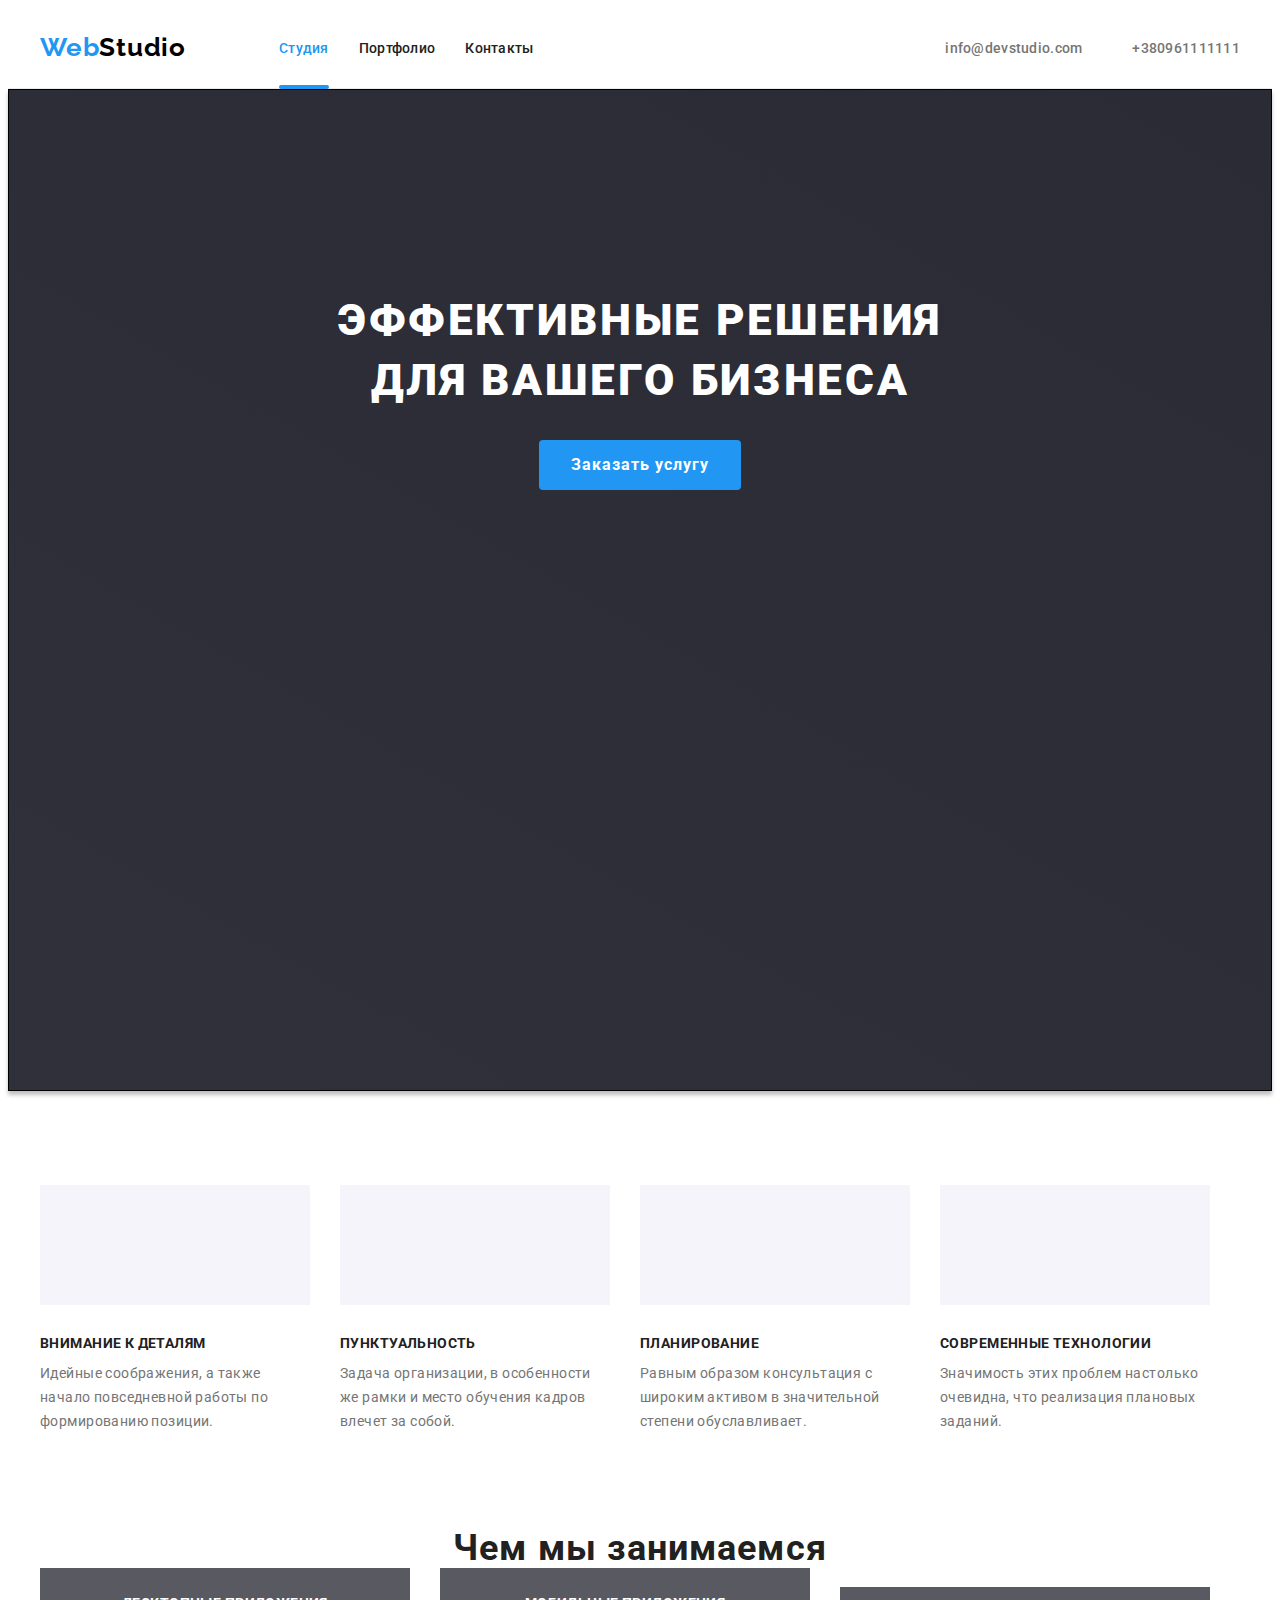
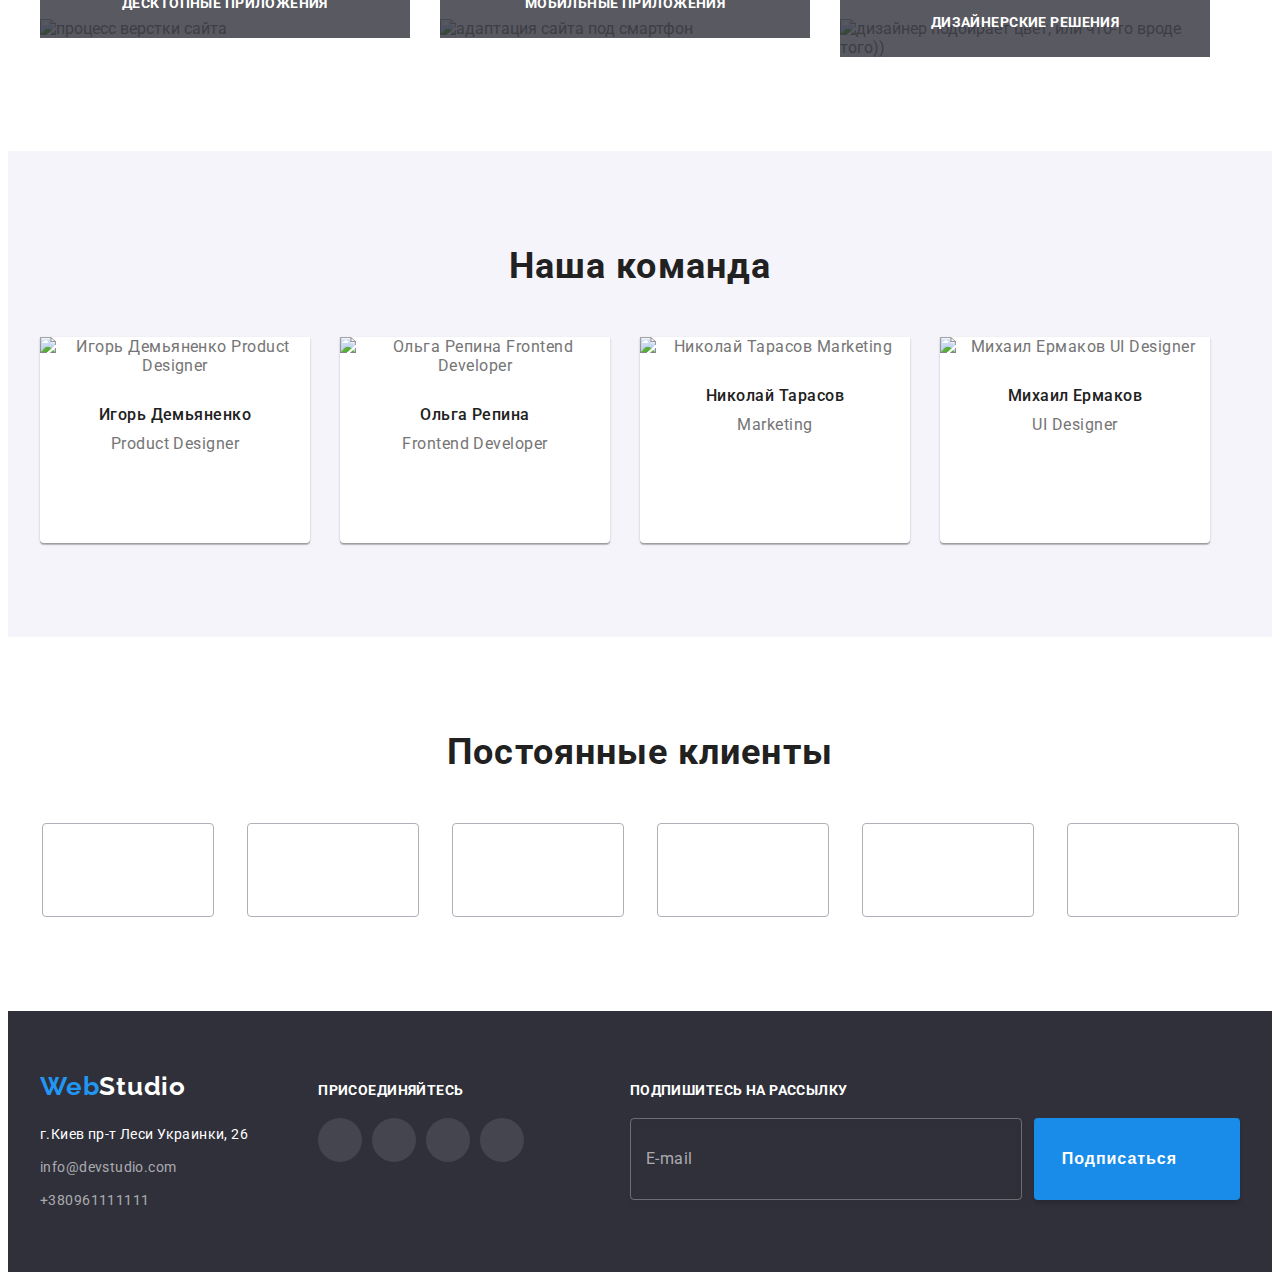
==== index.html @ 87147cb8 "корекція" ====
<!DOCTYPE html>
<html lang="ru">
  <head>
    <meta charset="UTF-8" />
    <meta name="viewport" content="width=device-width, initial-scale=1.0" />
    <title>Document</title>
    <link rel="preconnect" href="https://fonts.googleapis.com">
    <link rel="preconnect" href="https://fonts.gstatic.com" crossorigin>
    <link href="https://fonts.googleapis.com/css2?family=Raleway:wght@700&family=Roboto:wght@400;500;700;900&display=swap"
      rel="stylesheet">
      <link rel="stylesheet" href="https://cdnjs.cloudflare.com/ajax/libs/modern-normalize/1.1.0/modern-normalize.min.css"
        integrity="sha512-wpPYUAdjBVSE4KJnH1VR1HeZfpl1ub8YT/NKx4PuQ5NmX2tKuGu6U/JRp5y+Y8XG2tV+wKQpNHVUX03MfMFn9Q=="
        crossorigin="anonymous" referrerpolicy="no-referrer" />
    <link rel="stylesheet" href="./css/styles.css"/> 
  </head>
  <body>
    <header class="page-header">
<div class="header-nav-contacts container">
      <a class="first-logo logo" href="/">Web<span class="black-logo">Studio</span></a>
      
      <nav class="nav-container">
        <ul class="nav-link list">
          <li class="item-nav"><a class="nav link current" href="">Студия</a></li>
          <li class="item-nav"><a class="nav link" href="./portfolio.html">Портфолио</a></li>
          <li class="item-nav"><a class="nav link" href="">Контакты</a></li>
        </ul>
      </nav>
      <ul class="header-contacts list">
        <li class="item-nav">
          <a class="nav link contacts" href="mailto:info@devstudio.com">
            <svg class="envelope" width="16" height="12">
          <use href="./images/icons.svg#icon-envelope"></use>
        </svg>info@devstudio.com</a></li>
        <li class="item-nav">
          <a class="nav link contacts" href="tel:+380961111111">
            <svg class="smartphone" width="10" height="16">
              <use href="./images/icons.svg#icon-smartphone"></use>
            </svg>+380961111111</a></li>
      </ul>
      </div>
    </header>

    <main>
      <section class="hero-section">
        <div class="hero container">
        <h1 class="hero-title">эффективные решения для вашего бизнеса</h1>
        <button type="button" class="button-open" data-modal-open>Заказать услугу</button>
        </div>
      </section>

      <section class="features-section section">
        <div class="features-list container">
        <h2 hidden >Особенности</h2>
        <ul class="features-description list">

          
          <li class="item-features">
             <div class="features-background"><svg class="features-icon" width="70" height="70" >
               <use href="./images/icons.svg#icon-antenna"></use> </svg></div>
            <h3 class="features-title ">внимание к деталям</h3>
            <p>
              Идейные соображения, а также<br />
              начало повседневной работы по <br />
              формированию позиции.
            </p>
          
          </li>
          
          
          <li class="item-features">
            <div class="features-background"><svg class="features-icon" width="70" height="70" >
              <use href="./images/icons.svg#icon-clock"></use> </svg></div>
            <h3 class="features-title ">пунктуальность</h3>
            <p>
              Задача организации, в особенности<br />
              же рамки и место обучения кадров<br />
              влечет за собой.
            </p>
          
          </li>
          
          
          <li class="item-features">
            <div class="features-background"><svg class="features-icon" width="70" height="70" >
              <use href="./images/icons.svg#icon-diagram"></use> </svg></div>
            <h3 class="features-title ">планирование</h3>
            <p>
              Равным образом консультация с<br />
              широким активом в значительной<br />
              степени обуславливает.
            </p>
          
          </li>
          
          
          <li class="item-features">
            <div class="features-background"><svg class="features-icon" width="70" height="70" >
              <use href="./images/icons.svg#icon-astronaut"></use> </svg></div>
            <h3 class="features-title ">современные технологии</h3>
            <p>
              Значимость этих проблем настолько<br />
              очевидна, что реализация плановых<br />
              заданий.
            </p>
          
          </li>
          
        </ul>
        </div>
      </section>

      <section class="profile-section section">
        <div class="our-profile container">
        <h2 class="first section-title">Чем мы занимаемся</h2>
        <ul class="our-profile-list list">
          <li class="item-profile">
            <div class="profile-image-wrap"><div class="profile-image-overlay">десктопные приложения</div>
            <img src="./images/box1.jpg" alt="процесс верстки сайта" width="370" />
          </div> 
          </li>
          <li class="item-profile">
            <div class="profile-image-wrap"><div class="profile-image-overlay">мобильные приложения</div>
            <img src="./images/box2.jpg" alt="адаптация сайта под смартфон" width="370" />
          </div> 
          </li>
          <li class="item-profile">
            <div class="profile-image-wrap"><div class="profile-image-overlay">дизайнерские решения</div>
            <img src="./images/box3.jpg" alt="дизайнер подбирает цвет, или что-то вроде того))" width="370"/>
          </div> 
          </li>
        </ul>
        </div>
      </section>
      <section class="team-section section">
        <div class="our-team container">
        <h2 class="second section-title">Наша команда</h2>
        <ul class="team-list list">
          <li class="item-team">
          <img src="./images/card1.jpg" alt="Игорь Демьяненко Product Designer" width="270" />
             <div class="team-description">
               <h3 class="team-title">Игорь Демьяненко</h3>
                <p lang="en" class="team-team">Product Designer</p>
                <ul class="social-links list">
                <li class="item-social-links"><a href="" class="social-link link" aria-label="instagram link">
                    <svg class="social-link-svg" width="20" height="20">
                      <use href="./images/icons.svg#icon-instagram"></use>
                    </svg></a>
                </li>
                <li class="item-social-links"><a href="" class="social-link link" aria-label="twitter link">
                    <svg class="social-link-svg" width="20" height="20">
                      <use href="./images/icons.svg#icon-twitter"></use>
                    </svg></a>
                </li>
                <li class="item-social-links"><a href="" class="social-link link" aria-label="facebook link">
                    <svg class="social-link-svg" width="20" height="20">
                      <use href="./images/icons.svg#icon-facebook"></use>
                    </svg></a>
                </li>
                <li class="item-social-links"><a href="" class="social-link link" aria-label=" linkedin">
                    <svg class="social-link-svg" width="20" height="20">
                      <use href="./images/icons.svg#icon-linkedin"></use>
                    </svg></a>
                  </li>
                </ul>
              </div>
              
          </li>
          <li class="item-team">
           <img src="images/card2.jpg" alt="Ольга Репина Frontend Developer" width="270" />
             <div class="team-description">
               <h3 class="team-title">Ольга Репина</h3>
                <p lang="en" class="team-team">Frontend Developer</p>
                <ul class="social-links list">
                <li class="item-social-links"><a href="" class="social-link link" aria-label="instagram link">
                    <svg class="social-link-svg" width="20" height="20">
                      <use href="./images/icons.svg#icon-instagram"></use>
                    </svg></a>
                </li>
                <li class="item-social-links"><a href="" class="social-link link" aria-label="twitter link">
                    <svg class="social-link-svg" width="20" height="20">
                      <use href="./images/icons.svg#icon-twitter"></use>
                    </svg></a>
                </li>
                <li class="item-social-links"><a href="" class="social-link link" aria-label="facebook link">
                    <svg class="social-link-svg" width="20" height="20">
                      <use href="./images/icons.svg#icon-facebook"></use>
                    </svg></a>
                </li>
                <li class="item-social-links"><a href="" class="social-link link" aria-label=" linkedin">
                    <svg class="social-link-svg" width="20" height="20">
                      <use href="./images/icons.svg#icon-linkedin"></use>
                    </svg></a>
                  </li>
               </ul>
              </div>
            </li>
          <li class="item-team">
           <img src="./images/card3.jpg" alt="Николай Тарасов Marketing " width="270" />
               <div class="team-description">
                 <h3 class="team-title">Николай Тарасов</h3>
                <p lang="en" class="team-team">Marketing</p>
                <ul class="social-links list">
                <li class="item-social-links"><a href="" class="social-link link" aria-label="instagram link">
                    <svg class="social-link-svg" width="20" height="20">
                      <use href="./images/icons.svg#icon-instagram"></use>
                    </svg></a>
                </li>
                <li class="item-social-links"><a href="" class="social-link link" aria-label="twitter link">
                    <svg class="social-link-svg" width="20" height="20">
                      <use href="./images/icons.svg#icon-twitter"></use>
                    </svg></a>
                </li>
                <li class="item-social-links"><a href="" class="social-link link" aria-label="facebook link">
                    <svg class="social-link-svg" width="20" height="20">
                      <use href="./images/icons.svg#icon-facebook"></use>
                    </svg></a>
                </li>
                <li class="item-social-links"><a href="" class="social-link link" aria-label=" linkedin">
                    <svg class="social-link-svg" width="20" height="20">
                      <use href="./images/icons.svg#icon-linkedin"></use>
                    </svg></a>
                  </li>
                </ul>
              </div>
              </li>
          <li class="item-team">
            <img src="./images/card4.jpg" alt="Михаил Ермаков UI Designer" width="270" />
                 <div class="team-description">
                   <h3 class="team-title">Михаил Ермаков</h3>
                <p lang="en" class="team-team">UI Designer</p>
                <ul class="social-links list">
                <li class="item-social-links"><a href="" class="social-link link" aria-label="instagram link">
                    <svg class="social-link-svg" width="20" height="20">
                      <use href="./images/icons.svg#icon-instagram"></use>
                    </svg></a>
                </li>
                <li class="item-social-links"><a href="" class="social-link link" aria-label="twitter link">
                    <svg class="social-link-svg" width="20" height="20">
                      <use href="./images/icons.svg#icon-twitter"></use>
                    </svg></a>
                </li>
                <li class="item-social-links"><a href="" class="social-link link" aria-label="facebook link">
                    <svg class="social-link-svg" width="20" height="20">
                      <use href="./images/icons.svg#icon-facebook"></use>
                    </svg></a>
                </li>
                <li class="item-social-links"><a href="" class="social-link link" aria-label=" linkedin">
                    <svg class="social-link-svg" width="20" height="20">
                      <use href="./images/icons.svg#icon-linkedin"></use>
                    </svg></a>
                  </li>
                </ul>
              </div>
                
          </li>
        </ul>
        </div>
      </section>
      <section class="regular-clients-section section">
        <div class="container">
        <h2 class="third section-title" >Постоянные клиенты</h2>
        <ul class="regular-client-list list ">
          <li class="item-regular-client"><a href="" class="regular-client link">
            <svg class="client-svg" width="106" height="60" ><use href="./images/icons.svg#icon-logo1"></use> </svg></a></li>
          <li class="item-regular-client"><a href="" class="regular-client link">
            <svg class="client-svg" width="106" height="60" ><use href="./images/icons.svg#icon-Logo2"></use> </svg></a></li>
          <li class="item-regular-client"><a href="" class="regular-client link">
            <svg class="client-svg" width="106" height="60" ><use href="./images/icons.svg#icon-Logo3"></use> </svg></a></li>
          <li class="item-regular-client"><a href="" class="regular-client link">
            <svg class="client-svg" width="106" height="60" ><use href="./images/icons.svg#icon-Logo4"></use> </svg></a></li>
          <li class="item-regular-client"><a href="" class="regular-client link">
            <svg class="client-svg" width="106" height="60" ><use href="./images/icons.svg#icon-Logo5"></use> </svg></a></li>
          <li class="item-regular-client"><a href="" class="regular-client link">
            <svg class="client-svg" width="106" height="60" ><use href="./images/icons.svg#icon-Logo6"></use> </svg></a></li>
        </ul>
        </div>
      </section>
    </main>
    <footer class="footer-section">
    <div class="bottom-container container">
        <div class="first-group">
      <a class="second-logo logo" href="/">Web<span class="white-logo">Studio</span>
      </a>
      <address>
      <ul class="address list">
        <li class="item "><a class="address link" href=""> г.Киев пр-т Леси Украинки, 26</a></li>
        <li class="item "><a class="address-contacts link" href="mailto:info@devstudio.com">info@devstudio.com</a></li>
        <li class="item "><a class="address-contacts link" href="tel:+380961111111">+380961111111</a></li>
      </ul>
      </address>
        
      </div>
            <div class="second-group">
                <p class="appeals-title">присоединяйтесь</p>
              <ul class="social-links-footer list">
                <li class="item-footer-social-link"><a href="" class="join-us social-link link" aria-label="instagram"><svg
                      class="footer-svg" width="20" height="20">
                      <use href="./images/icons.svg#icon-instagram"></use>
                    </svg></a>
                </li>
                <li class="item-footer-social-link"><a href="" class="join-us social-link link" aria-label="twitter"><svg
                      class="footer-svg" width="20" height="20">
                      <use href="./images/icons.svg#icon-twitter"></use>
                    </svg></a>
                </li>
                <li class="item-footer-social-link"><a href="" class="join-us social-link link" aria-label="facebook"><svg
                      class="footer-svg" width="20" height="20">
                      <use href="./images/icons.svg#icon-facebook"></use>
                    </svg></a>
                </li>
                <li class="item-footer-social-link"><a href="" class="join-us social-link link" aria-label="linkedin"><svg
                      class="footer-svg" width="20" height="20">
                      <use href="./images/icons.svg#icon-linkedin"></use>
                    </svg></a>
        </li>
        </ul>
      </div>
<div class="third-group">
  <p class="appeals-title">подпишитесь на рассылку</p>
  <form>
  <div class="subscription-fields-wrap">
  <input type="email" name="subscription" placeholder=" " id="subscription-mail" class="subscription-field"/>
  <label for="subscription-mail" class="subscription-label">E-mail</label>
  <button type="submit" class="button-send subscription-button"><span class="subscription-button-text">Подписаться</span>
    <svg class="subscription-svg" width="24" height="24" ><use href="./images/icons.svg#icon-icon-send"></use></svg>
  </button>
  </form>
  </div>
  
</div>
    </div>
    </footer>
    <div class="backdrop is-hidden" data-modal>
      <div class="modal">
        <button type="reset" class="button-close" data-modal-close>
          <svg class="close-svg" width="18" height="18"><use href="./images/icons.svg#icon-close"></use></svg>
        </button>
        <p class="modal-title">Оставьте свои данные, мы вам перезвоним</p>
        <form>
          <div class="modal-field">
            <label class="modal-label">
              <span class="label-title">Имя</span>
            <span class="field-wrap">
          <input type="text" name="user-name" id="user-name" placeholder=" " class="modal-input"/>
          <svg class="input-svg" width="18" height="18"><use href="./images/icons.svg#icon-person-black-18dp-1"></use> </svg>
          </span>
          </label>
          </div>
          <div class="modal-field">
            <label class="modal-label">
              <span class="label-title">Телефон</span>
            <span class="field-wrap">
            <input type="tel" name="user-tel" id="user-tel" placeholder=" " class="modal-input" />
            <svg class="input-svg" width="18" height="18">
              <use href="./images/icons.svg#icon-phone-black-18dp-1"></use>
            </svg>
            </span>
            </label>
          </div>
          <div class="modal-field">
            <label class="modal-label">
              <span class="label-title">Почта</span>
            <span class="field-wrap">
            <input type="email" name="user-mail" id="user-mail" placeholder=" " class="modal-input" />
            <svg class="input-svg" width="18" height="18">
              <use href="./images/icons.svg#icon-email-black-18dp-1"></use>
            </svg>
            </span>
            </label>
          </div>
          <div class="modal-field-comment">
            <label for="user-comment" class="modal-label comment">Комментарий</label>
            <textarea name="user-comment" id="user-comment" class="user-comment-text" placeholder="Введите текст"></textarea>
          </div>
          <div class="modal-field-consent">
            <label class="consent">
             <input type="checkbox" value="" class="checkbox-hidden"/>
             <span class="checkbox-custom-icon"></span>
            Соглашаюсь с рассылкой и принимаю 
            <a href="" class="conditions link">Условия договора</a>
            </label>
            </div>
            <button type="submit" class="button-send button-modal" >Отправить</button>
        </form>
      </div>
    </div>
    <script src="./js/modal.js"></script>
  </body>
</html>
---- css/styles.css ----
/* загальні стилі */
:root{
    --paragraph-color:#757575;
    --title-color:#212121;
    --background-color:#ffffff;
    --accent-color: #2196F3;
     --second-background-color:#2F303A;
     --transition-duration: 250ms;
     --transition-timing-function:cubic-bezier(0.4, 0, 0.2, 1) ;
}

body {
font-family:'Roboto','Raleway','sans-serif';
background-color:var(--background-color);
    color:var(--paragraph-color);
}

h1, h2, h3, h4, h5, h6 
{
    margin: 0;
    padding: 0;
}

p {
    margin: 0;
        padding: 0;
}
img {
    display: block;
    min-width: 100%;
    height: auto;
}

.container {
    width: 1200px;
    padding-left: 15px;
    padding-right: 15px;
    margin-left: auto;
    margin-right: auto;
   }

.link {
    text-decoration: none;
}


.list {
    list-style: none;
    margin: 0;
    padding: 0;
}

.section {
    padding-top: 94px;
    padding-bottom: 94px;
}

.section-title {
    color: var(--title-color);
    font-weight: 700;
    font-size: 36px;
    line-height: calc(42/36);
    letter-spacing: 0.03em;
    text-align: center;
}

.logo {
    font-family: 'Raleway';
    font-weight: 700;
    font-size: 26px;
    line-height: calc(31/26);
    letter-spacing: 0.03em;
    color: var(--accent-color);
    text-decoration: none;
    display: block;
    
}
/* h e a d e r */

.black-logo {
    color:#000000;
}

 .page-header {
  border-bottom: 1px solid #ECECEC;;
}
.first-logo {
    padding-top: 24px;
        padding-bottom: 25px;
}

.nav {
    transition: color var(--transition-duration) var(--transition-timing-function);
    font-weight: 500;
        font-size: 14px;
        line-height:calc(16/14);
        letter-spacing: 0.02em;
        color: #212121;
    text-decoration: none;

    display: block;
    padding-top: 32px;
    padding-bottom: 32px;
    }

    .nav.link:hover,
    .nav.link:focus {
color: var(--accent-color);

    }

.nav.current {
    position: relative;
    color: var(--accent-color);
}

.nav.current::after {
    content: '';
    position: absolute;
    left: 0;
    bottom: -1px;

    width: 100%;
    height: 4px;
    background: var(--accent-color);
    border-radius: 2px;
}

.nav.contacts {
    color:var(--paragraph-color); 
}

 .nav.contacts:hover,
.nav.contacts:focus {
    color: var(--accent-color);
} 

.page-header {
    background-color: var(--background-color);
}

.header-nav-contacts.container {
   display: flex;
   align-items: center;
  
}

.nav-container {
margin-left: 93px;
}

.nav-link.list {
    display: flex;
}

.item-nav:not(:last-child) { 
    margin-right: 50px;
}



.header-contacts.list {
    display: flex;
    margin-left:auto ;
    align-items: center;
}

ul > .item-nav:not(:last-child) {
    margin-right: 30px;
}

.nav.link.contacts {
   
    display:flex;
    align-items: center;

}

.envelope {

    margin-right: 10px;
    fill:currentColor;
}

.smartphone {
margin-right: 10px;
    fill: currentColor;
}


/* f o o t e r */

.bottom-container {
    display: flex;
    align-items: baseline;
    
}


.footer-section {
    background-color:var(--second-background-color);
    padding-top: 60px;
    padding-bottom: 60px;
}

 .first-group {
    margin-right: 70px;
} 


.white-logo {
    color: #ffffff;
}

.second-logo {
    margin-bottom: 20px;
}

.address {
    font-style: normal;
    font-size: 14px;
    line-height: calc(24/14);
    letter-spacing: 0.03em;
    color: #FFFFFF;
}

.address-contacts {
    color: rgba(255, 255, 255, 0.6);


}

.address-contacts:hover,
.address-contacts:focus {
    color: var(--accent-color);
}

.address.list .item:not(:last-child) {
    margin-bottom: 9px;
}



  .second-group {
    margin-right: auto;
 } 

 .appeals-title {
    margin-bottom: 20px;

font-weight: 700;
    font-size: 14px;
    line-height: calc(16/14);
    letter-spacing: 0.03em;
    text-transform: uppercase;

    color: #FFFFFF;

 }

.social-links-footer.list {
    display: flex;
    align-items:center;
    
}


.item-footer-social-link:not(:last-child) {
    margin-right: 10px;
}

.join-us {
    background-color: rgba(255, 255, 255, 0.1);
    transition: background-color var(--transition-duration) var(--transition-timing-function);
}

.footer-svg {
    fill: #FFFFFF;
}


.subscription-label {
 position: absolute;
 top: 50%;
 left: 16px;
 transform: translateY(-50%);
 transition: transform 250ms cubic-bezier(0.4, 0, 0.2, 1);
    cursor: pointer;

    font-weight: 400;
        font-size: 16px;
        line-height: calc(20/16);
        letter-spacing: 0.03em;
    
        color: rgba(255, 255, 255, 0.6);

   

}

.subscription-fields-wrap {
    position: relative;
    display: flex;
}

.subscription-field {
    transition: border-color 250ms cubic-bezier(0.4, 0, 0.2, 1);
    width: 358px;
    min-height: 50px;
    padding: 15px 16px;
margin-right: 12px;
cursor: pointer;

    border: 1px solid rgba(255, 255, 255, 0.3);
        filter: drop-shadow(0px 4px 4px rgba(0, 0, 0, 0.15));
        border-radius: 4px;
        background-color: transparent;
        color: #ffffff;
         
}


.subscription-field:focus {
    outline: none;
    border-color: var(--accent-color);
}

.subscription-field:not(:placeholder-shown) + .subscription-label {
transform: translateY(-205%);
}

.button-send.subscription-button {
   display: flex;
    justify-content: center;
    align-items: center;
    min-height: 50px;
    padding-right: 29px;
    padding-left: 28px;
    cursor: pointer;

    background-color: #188CE8;
        border: none;
        box-shadow: 0px 4px 4px rgba(0, 0, 0, 0.15);
        border-radius: 4px;
    
        font-weight: 700;
        font-size: 16px;
        line-height: calc(30/16);
        letter-spacing: 0.06em;
    
        color: #FFFFFF;
}

.subscription-svg {
    fill: #FFFFFF;
}


.subscription-button-text {
    margin-right: 10px;


}


/* h e r o*/

.hero-section {
    max-width: 1600px;
    min-height: 600px;
    margin-left: auto;
    margin-right: auto;
    padding-top: 200px;
    padding-bottom: 200px;
    background-color: var(--second-background-color);
        border: 1px solid #000000;
        box-shadow: 0px 4px 4px rgba(0, 0, 0, 0.25);
     background-image: 
     linear-gradient(30deg, rgba(47, 48, 58, 0.8),
        rgba(0, 0, 0, 0.1)), 
     url('../images/overlay.jpg');
    background-repeat: no-repeat;
    background-position: center;
   
   
}

.hero {
   text-align: center;
  text-transform:uppercase;
  width: 696px;
  margin-left: auto;
  margin-right: auto;
        
}

.hero-title {
    margin-bottom: 30px;

    font-weight: 900;
        font-size: 44px;
        line-height: calc(60/44);
    letter-spacing: 0.06em;
color: #ffffff;
      

    
}
.button-open {
    transition: box-shadow 500ms linear;
    
    text-align: center;
    min-width: 200px;
    display: inline-block;
    padding: 10px 32px;
    border-radius: 4px;
    border: none;
cursor: pointer;

    font-family: Roboto;
    font-style: normal;
    font-weight: 700;
    font-size: 16px;
    line-height: calc(30/16);
    letter-spacing: 0.06em;
    color: #FFFFFF;
    background-color: var(--accent-color);
    
}

.button-open:focus,
.button-open:hover {
    
    box-shadow: -1px -1px 1px rgba(250, 246, 245, 0.945),
    1px 1px 1px rgba(250, 246, 245, 0.945),
    -1px 1px 1px rgba(250, 246, 245, 0.945),
    1px -1px 1px rgba(250, 246, 245, 0.945);
}


.button-open:active {
     box-shadow: inset -1px -2px 1px rgba(31, 37, 39, 0.945),
          inset  1px 2px 1px rgba(31, 37, 39, 0.945),
           inset -1px 2px 1px rgba(31, 37, 39, 0.945),
           inset 1px -2px 1px rgba(31, 37, 39, 0.945);

 
}

/* f e a t u r e s */



.features-description.list {
    font-size: 14px;
        line-height: calc(24 / 14);
        letter-spacing: 0.03em;
        display: flex;
           }

    .item-features {
        width: 270px;

    }

    .features-description .item-features + .item-features {
        margin-left: 30px;
    }
     

.features-background {
    display: flex;
justify-content: center;
align-items: center;
min-height: 120px;

    background-color: #F5F4FA;
    margin-bottom: 30px;
}

.features-title {
    font-weight: 700;
        font-size: 14px;
        line-height: calc(16 / 14);
        text-transform: uppercase;
        color: var(--title-color);
        margin-bottom: 10px;
}



.icon-features {
    width: 70px;
    height: 70px;


}


/* o u r  p r o f i l e */

.profile-section {
    padding-top: 0px;
}

.first.section-title {
    margin-bottom: 50px;
    
}

.our-profile-list {
    display: flex;
    }

.item-profile {
    position: relative;
            width: 370px;
            
        }

.our-profile-list .item-profile + .item-profile {
margin-left: 30px;
        }
  

   .profile-image-wrap {
    position: relative;
   }

   .profile-image-overlay {
    position: absolute;
    bottom: 0;
    width: 100%;
    height: 70px;
    display: flex;
        justify-content: center;
        align-items: center;
        background-color: rgba(47, 48, 58, 0.8);

            font-weight: 700;
                font-size: 14px;
                line-height: calc(16/14);
                text-align: center;
                letter-spacing: 0.03em;
                text-transform: uppercase;
            
                color: #FFFFFF;
   }


/* o u r  t e a m */

.team-section {
    background-color: #F5F4FA;
}

.second.section-title {
    margin-bottom: 50px;
}

.team-list {
display: flex;
}

.item-team {
        font-size: 16px;
        line-height:calc(19/16);
        letter-spacing: 0.03em;
        color: var(--paragraph-color);
        text-align: center;
        background-color: #FFFFFF;
        box-shadow: 0px 1px 3px rgba(0, 0, 0, 0.12),
         0px 1px 1px rgba(0, 0, 0, 0.14),
          0px 2px 1px rgba(0, 0, 0, 0.2);
            border-radius: 0px 0px 4px 4px;

        width: 270px;
}

.team-list .item-team + .item-team {
    margin-left: 30px;
}

.team-description {
    padding: 30px 32px;
} 

.team-title {
    font-size: 16px;
    font-weight: 500;
    color: var(--title-color);

    margin-bottom: 10px;
   
}
.team-title > p[lang] {
    display: block;
   
}
.team-team {
margin-bottom: 16px;
}

.social-links.list {
   display: flex; 
   justify-content: center;
}


.social-links .item-social-links + .item-social-links {
margin-left: 10px;
}

.social-link.link {
    transition: background-color var(--transition-duration) var(--transition-timing-function),
    fill var(--transition-duration) var(--transition-timing-function);
display: flex;
justify-content: center;
align-items: center;
width: 44px;
height: 44px;
    
    border-radius: 50%;
}
 .social-link:focus,
.social-link:hover {
    background-color: var(--accent-color);
}

.social-link-svg {
    fill: #AFB1B8;
}
.social-link:focus .social-link-svg,
.social-link:hover .social-link-svg {
    fill: #ffffff;
}

/* R E G U L A R  C L I E N T S */

.regular-clients-section {
   background-color:#FFFFFF; 
}

.third.section-title {
margin-bottom: 50px;
}

.regular-client-list {
    display: flex;
    justify-content: space-around;
   
    
}
.item-regular-client:not(:last-child) {
    margin-right: 30px;
}

.regular-client {
transition: background-color  var(--transition-duration) var(--transition-timing-function),
fill  var(--transition-duration) var(--transition-timing-function);

    display: flex;
    justify-content: center;
    align-items: center;
    width: 170px;
    min-height: 92px;
    outline: transparent;
   
    border: 1px solid #AFB1B8;
        border-radius: 4px;

}

.regular-client:hover,
.regular-client:focus {  
    border-color: var(--accent-color);
}

.client-svg {
   
    fill: #AFB1B8;

}

.regular-client:hover .client-svg,
.regular-client:focus .client-svg {
    fill: var(--accent-color);
}

/* P  O  R  T  F  O  L  I  O */

/* b u t t o n s */

.filter-list {
    margin-bottom: 50px;
    display: flex;
    align-items: center;
    justify-content: center;
}

.filter {

    transition: box-shadow  var(--transition-duration) var(--transition-timing-function),
            color  var(--transition-duration) var(--transition-timing-function),
            background-color  var(--transition-duration) var(--transition-timing-function);
        
    display: inline-block;
    padding: 6px 22px;

    border-radius: 4px;
        border: none;

    font-family: 'Roboto';
    font-style: normal;
    font-weight: 500;
    font-size: 16px;
    line-height: calc(26/16);
    letter-spacing: 0.03em;
    background-color: #F5F4FA;
    color: var(--title-color);

    cursor: pointer;

}

.filter:hover,
.filter:focus {
    transform: translate(0 1px);
    background-color: #2196F3;
    color: #ffffff;
    box-shadow: 0px 7px 5px rgba(0, 0, 0, 0.12),
            0px 7px 5px rgba(0, 0, 0, 0.14),
            0px 7px 5px rgba(0, 0, 0, 0.2);
}

.filter:active { 
    box-shadow:unset;
    transform: translateY(0);
}

.current2 {
    background-color: #2196F3;
    color: #FFFFFF;
}

.item-filter:not(:last-child) {
margin-right: 8px;
}

/* c a r d s */

.project-link {
    transition: box-shadow var(--transition-duration) var(--transition-timing-function);

    display: block;

    font-size: 16px;
line-height:calc(30/16);
letter-spacing: 0.03em;
color: var(--paragraph-color);
text-decoration: none;

}
 
.project-link:hover,
.project-link:focus {
    box-shadow: 5px 15px 5px rgba(0, 0, 0, 0.12),
 5px 5px 5px rgba(0, 0, 0, 0.14),
 5px 15px 5px rgba(0, 0, 0, 0.2);
}



.project-image-wrap {
    position: relative;
    overflow: hidden; 
 

}

.project-link:hover .project-overlay-text,
.project-link:focus .project-overlay-text {
    transform: translateY(0);
}

.project-overlay-text {
    position: absolute;
      transform: translateY(101%); 
    transition: transform var(--transition-duration) var(--transition-timing-function);
      
        display: flex;
        justify-content: center;
        align-items: center;
    
        width: 100%;
        height: 100%;
        background-color: rgba(33, 150, 243, 0.9);
    
        font-size: 18px;
        line-height: calc(28/16);
        letter-spacing: 0.03em;
        color: #FFFFFF
}

 .project-title {

    font-weight: 700;
    font-size: 18px;
    line-height:calc(36/18);
    letter-spacing: 0.06em;
    color: var(--title-color);

    margin-bottom: 4px;
}

.project-list {
    display: flex;
    flex-wrap: wrap;
}
.item-project {
    width:370px;
    margin-right: 30px;  
}
.item-project:nth-child(3n) {
    margin-right: 0;
}
.item-project:not(:nth-child(-n+3)) {
    margin-top: 30px;
}


.project-card-description {
    padding: 20px 24px;
    border-left: 1px solid #EEEEEE;
    border-right: 1px solid #EEEEEE;
    border-bottom: 1px solid #EEEEEE;
    
}

/* M O D A L */

 .backdrop {
transition: opacity 250ms linear ,
 visibility 2500ms linear;
    position: fixed;
    top: 0;
    left: 0;

    width: 100%;
    height: 100vh;
    background-color: rgba(0, 0, 0, 0.2);
} 

   .backdrop.is-hidden {
    opacity: 0;
     visibility: hidden; 
    pointer-events: none;
} 
 .backdrop.is-hidden .modal {
transform:translate(-50%,-10%) rotate(5turn) scale(0.05) skew(30deg,20deg);
transform-origin:center left ;

}   
.modal {
    transition: transform 500ms cubic-bezier(1, -1.01, .23, -0.46) 250ms;
transform:translate(-50%,-50%) rotate(0) scale(1) skew(0);
position: absolute;
top: 50%;
left: 50%;

padding: 40px;
min-width: 528px;
min-height: 581px;

box-shadow: 0px 1px 3px rgba(0, 0, 0, 0.12),
 0px 1px 1px rgba(0, 0, 0, 0.14),
  0px 2px 1px rgba(0, 0, 0, 0.2);
    border-radius: 4px;
background-color: #FFFFFF;

}


.button-close {
    transition: background-color var(--transition-duration) var(--transition-timing-function),
    fill var(--transition-duration) var(--transition-timing-function);
    position: absolute;
    top: 8px;
    right: 8px;
    display: flex;
    justify-content: center;
    align-items: center;
width: 30px;
height: 30px;
cursor: pointer;

border: 1px solid rgba(0, 0, 0, 0.1);
border-radius: 50%;
background-color: transparent;
}


.close-svg {
    width: 18px;
    height: 18px;
}

.button-close:hover .close-svg,
.button-close:focus .close-svg {
    fill:#2196F3;
}

.no-scroll {
    overflow: hidden;
}
.modal-title {
margin-bottom: 12px;

font-weight: 700;
font-size: 20px;
line-height: 23px;
text-align: center;
letter-spacing: 0.03em;

color: #212121;
}

/* F O R M */

.modal-field {
    margin-bottom: 10px;
   
}

.modal-input {

 padding-left: 42px;
    width: 100%;
    height: 40px;
    transition: border-color 250ms cubic-bezier(0.4, 0, 0.2, 1);
cursor: pointer;
    border : 1px solid rgba(33, 33, 33, 0.2);
        border-radius: 4px;
    
}

.field-wrap {
    position: relative;
    display: block;
}
 
.input-svg {
    position: absolute;
    top: 50%;
    left: 12px;
    transform: translateY(-50%);
    transition: fill 250ms cubic-bezier(0.4, 0, 0.2, 1);
}



.modal-input:focus {
    border-color: var(--accent-color);
    outline: none;
}

.modal-input:focus + .input-svg {
    fill: var(--accent-color);
}

.modal-field-comment {
    margin-bottom: 20px;
}

.user-comment-text {
    padding: 12px 16px;
    width: 100%;
    height: 120px;
    transition: border-color 250ms cubic-bezier(0.4, 0, 0.2, 1);

    border: 1px solid rgba(33, 33, 33, 0.2);
    border-radius: 4px;
    resize: none;
}

.user-comment-text:focus {
    border-color: var(--accent-color);
    outline: none;
}



.user-comment-text::placeholder {

font-weight: 400;
font-size: 12px;
line-height: calc(14/12);
letter-spacing: 0.01em;

color: rgba(117, 117, 117, 0.5);
}

.modal-label {
    display: block;
cursor: pointer;

font-weight: 400;
font-size: 12px;
line-height: calc(14/12);
letter-spacing: 0.01em;

}

.label-title {
    display: block;
    margin-bottom: 4px;

}

.modal-label.comment {
    margin-bottom: 4px;
}


.modal-field-consent {
    padding-left: 12px;
    padding-right: 11px;
    margin-bottom: 30px;
}

.conditions.link {
    color: var(--accent-color);
    text-decoration: underline var(--accent-color);
}

.consent {
    display: flex;
    align-items: center;
    cursor: pointer;
   
font-size: 14px;
line-height: calc(24/14);

letter-spacing: 0.03em;

color: #757575;
}

 .checkbox-hidden {
    position: absolute;
    width: 1px;
    height: 1px;
    margin: -1px;
    border: 0;
    padding: 0;
    clip: rect(0 0 0 0);
    overflow: hidden;
}

.checkbox-custom-icon {
    display: block;
   margin-right: 8.38px;
    width: 16px;
    height: 15px;

    border-radius: 2px;
    border: 2px solid #212121;
    align-items: center;
}

.checkbox-hidden:checked + .checkbox-custom-icon {
    background-color: var(--accent-color);
    background-image: url('../images/icon-check.svg');
    background-size: contain;
    background-position: 2px 3px;
    background-origin: border-box;
    border-color: var(--accent-color);
}

.checkbox-hidden:focus + .checkbox-custom-icon {
    border-color: var(--accent-color);
}

.button-send.button-modal {
    position: absolute;
    bottom: 40px;
    left: 50%;
    transform: translateX(-50%);
    display: inline-block;
    min-width: 200px;
    padding: 10px 55px 10px 56px;
    cursor: pointer;
    transition: transform 250ms cubic-bezier(0.4, 0, 0.2, 1);
  transition: box-shadow 250ms cubic-bezier(0.4, 0, 0.2, 1);

    background-color: #188CE8;
    border: none;
         box-shadow: 0px 4px 4px rgba(0, 0, 0, 0.15);
        border-radius: 4px; 

        font-weight: 700;
            font-size: 16px;
            line-height: calc(30/16);
            letter-spacing: 0.06em;
        
            color: #FFFFFF;

}

.button-send:active {
    box-shadow: unset;
}
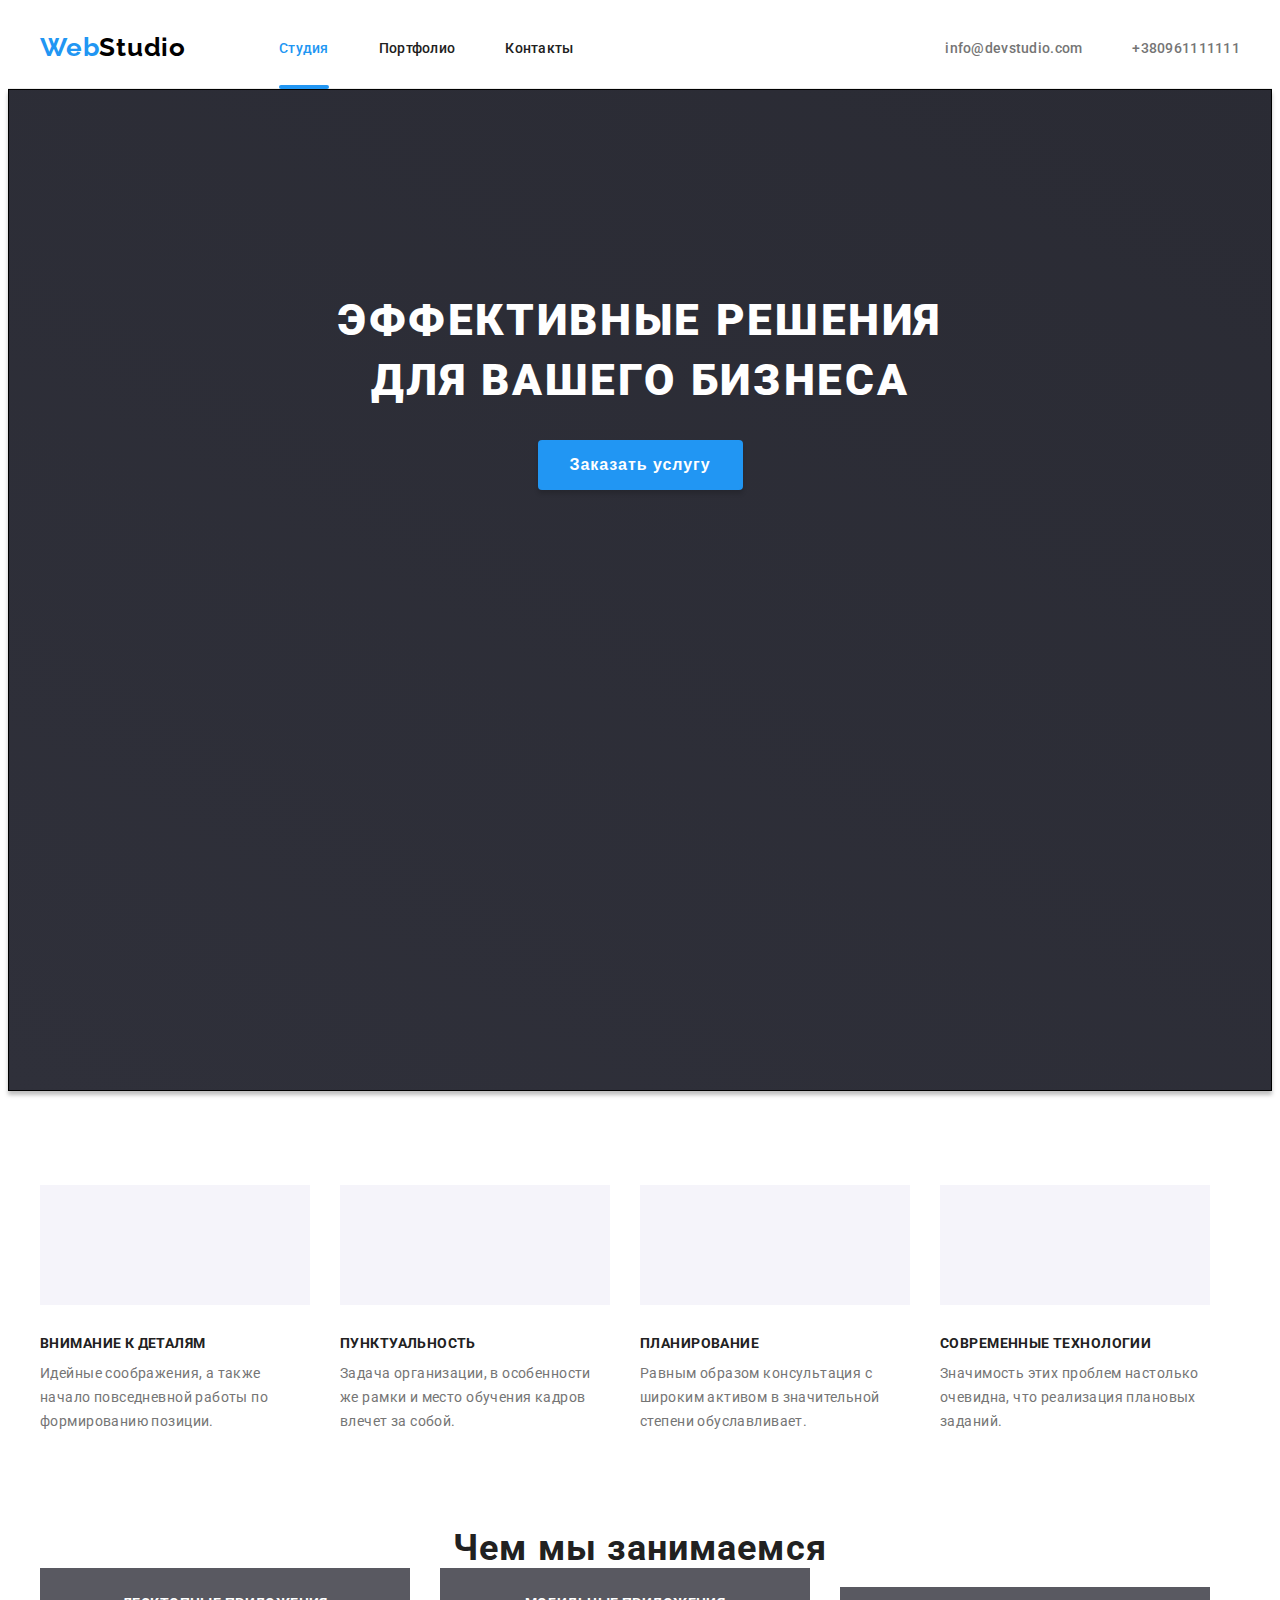
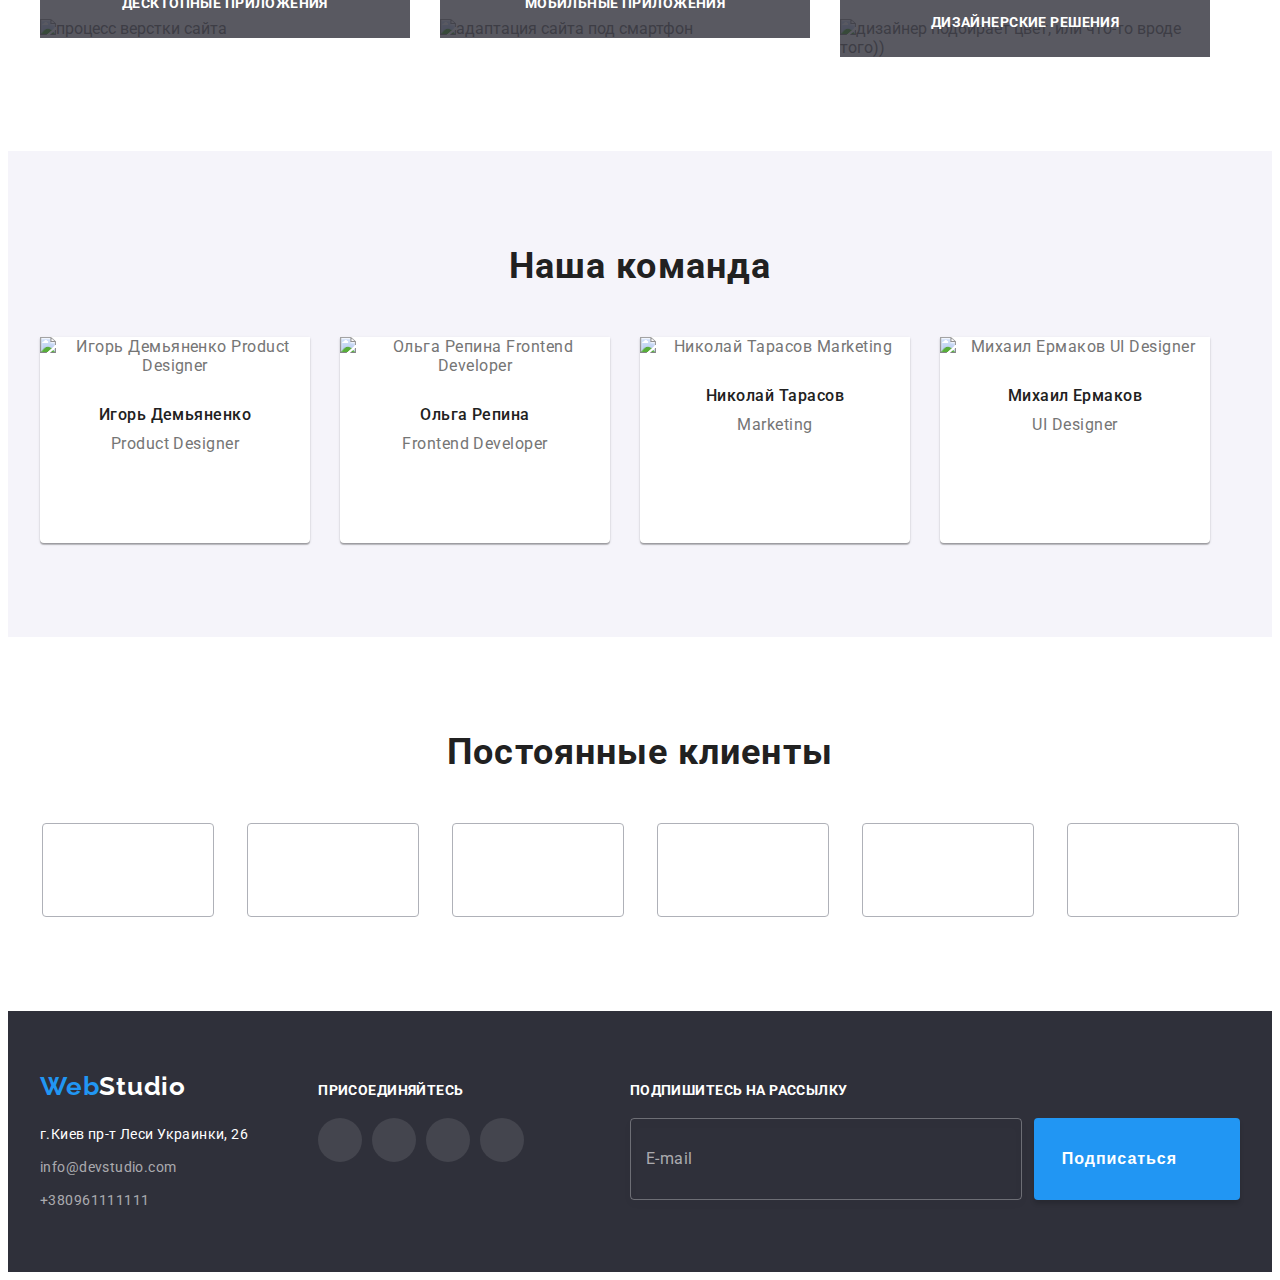
==== commit dbe63f5a: "невеличка корекція по БЕМ" ====
--- a/index.html
+++ b/index.html
@@ -15,25 +15,25 @@
   </head>
   <body>
     <header class="page-header">
-<div class="header-nav-contacts container">
-      <a class="first-logo logo" href="/">Web<span class="black-logo">Studio</span></a>
+<div class="container page-header__container">
+      <a class="logo page-header__logo" href="/">Web<span class="logo__changeble--black">Studio</span></a>
       
-      <nav class="nav-container">
-        <ul class="nav-link list">
-          <li class="item-nav"><a class="nav link current" href="">Студия</a></li>
-          <li class="item-nav"><a class="nav link" href="./portfolio.html">Портфолио</a></li>
-          <li class="item-nav"><a class="nav link" href="">Контакты</a></li>
+      <nav class="page-header__nav">
+        <ul class="list page-header__list">
+          <li class="page-header__item"><a class="page-header__link page-header__link--current" href="">Студия</a></li>
+          <li class="page-header__item"><a class="page-header__link" href="./portfolio.html">Портфолио</a></li>
+          <li class="page-header__item"><a class="page-header__link" href="">Контакты</a></li>
         </ul>
       </nav>
-      <ul class="header-contacts list">
-        <li class="item-nav">
-          <a class="nav link contacts" href="mailto:info@devstudio.com">
-            <svg class="envelope" width="16" height="12">
+      <ul class="list page-header__list page-header__list--second">
+        <li class="page-header__item page-header__item--second">
+          <a class="page-header__link page-header__link--second" href="mailto:info@devstudio.com">
+            <svg class="page-header__icon" width="16" height="12">
           <use href="./images/icons.svg#icon-envelope"></use>
         </svg>info@devstudio.com</a></li>
-        <li class="item-nav">
-          <a class="nav link contacts" href="tel:+380961111111">
-            <svg class="smartphone" width="10" height="16">
+        <li class="page-header__item page-header__item--second">
+          <a class="page-header__link page-header__link--second" href="tel:+380961111111">
+            <svg class="page-header__icon" width="10" height="16">
               <use href="./images/icons.svg#icon-smartphone"></use>
             </svg>+380961111111</a></li>
       </ul>
@@ -44,7 +44,7 @@
       <section class="hero-section">
         <div class="hero container">
         <h1 class="hero-title">эффективные решения для вашего бизнеса</h1>
-        <button type="button" class="button-open" data-modal-open>Заказать услугу</button>
+        <button type="button" class="button-send open-button" data-modal-open>Заказать услугу</button>
         </div>
       </section>
 
@@ -142,22 +142,22 @@
                 <p lang="en" class="team-team">Product Designer</p>
                 <ul class="social-links list">
                 <li class="item-social-links"><a href="" class="social-link link" aria-label="instagram link">
-                    <svg class="social-link-svg" width="20" height="20">
+                    <svg class="social-link-icon" width="20" height="20">
                       <use href="./images/icons.svg#icon-instagram"></use>
                     </svg></a>
                 </li>
                 <li class="item-social-links"><a href="" class="social-link link" aria-label="twitter link">
-                    <svg class="social-link-svg" width="20" height="20">
+                    <svg class="social-link-icon" width="20" height="20">
                       <use href="./images/icons.svg#icon-twitter"></use>
                     </svg></a>
                 </li>
                 <li class="item-social-links"><a href="" class="social-link link" aria-label="facebook link">
-                    <svg class="social-link-svg" width="20" height="20">
+                    <svg class="social-link-icon" width="20" height="20">
                       <use href="./images/icons.svg#icon-facebook"></use>
                     </svg></a>
                 </li>
                 <li class="item-social-links"><a href="" class="social-link link" aria-label=" linkedin">
-                    <svg class="social-link-svg" width="20" height="20">
+                    <svg class="social-link-icon" width="20" height="20">
                       <use href="./images/icons.svg#icon-linkedin"></use>
                     </svg></a>
                   </li>
@@ -171,23 +171,23 @@
                <h3 class="team-title">Ольга Репина</h3>
                 <p lang="en" class="team-team">Frontend Developer</p>
                 <ul class="social-links list">
-                <li class="item-social-links"><a href="" class="social-link link" aria-label="instagram link">
-                    <svg class="social-link-svg" width="20" height="20">
-                      <use href="./images/icons.svg#icon-instagram"></use>
-                    </svg></a>
-                </li>
-                <li class="item-social-links"><a href="" class="social-link link" aria-label="twitter link">
-                    <svg class="social-link-svg" width="20" height="20">
-                      <use href="./images/icons.svg#icon-twitter"></use>
-                    </svg></a>
-                </li>
-                <li class="item-social-links"><a href="" class="social-link link" aria-label="facebook link">
-                    <svg class="social-link-svg" width="20" height="20">
-                      <use href="./images/icons.svg#icon-facebook"></use>
-                    </svg></a>
-                </li>
-                <li class="item-social-links"><a href="" class="social-link link" aria-label=" linkedin">
-                    <svg class="social-link-svg" width="20" height="20">
+                <li class="item-social-links"><a href="" class="social-link" aria-label="instagram link">
+                    <svg class="social-link-icon" width="20" height="20">
+                      <use href="./images/icons.svg#icon-instagram"></use>
+                    </svg></a>
+                </li>
+                <li class="item-social-links"><a href="" class="social-link" aria-label="twitter link">
+                    <svg class="social-link-icon" width="20" height="20">
+                      <use href="./images/icons.svg#icon-twitter"></use>
+                    </svg></a>
+                </li>
+                <li class="item-social-links"><a href="" class="social-link" aria-label="facebook link">
+                    <svg class="social-link-icon" width="20" height="20">
+                      <use href="./images/icons.svg#icon-facebook"></use>
+                    </svg></a>
+                </li>
+                <li class="item-social-links"><a href="" class="social-link" aria-label=" linkedin">
+                    <svg class="social-link-icon" width="20" height="20">
                       <use href="./images/icons.svg#icon-linkedin"></use>
                     </svg></a>
                   </li>
@@ -201,22 +201,22 @@
                 <p lang="en" class="team-team">Marketing</p>
                 <ul class="social-links list">
                 <li class="item-social-links"><a href="" class="social-link link" aria-label="instagram link">
-                    <svg class="social-link-svg" width="20" height="20">
+                    <svg class="social-link-icon" width="20" height="20">
                       <use href="./images/icons.svg#icon-instagram"></use>
                     </svg></a>
                 </li>
                 <li class="item-social-links"><a href="" class="social-link link" aria-label="twitter link">
-                    <svg class="social-link-svg" width="20" height="20">
+                    <svg class="social-link-icon" width="20" height="20">
                       <use href="./images/icons.svg#icon-twitter"></use>
                     </svg></a>
                 </li>
                 <li class="item-social-links"><a href="" class="social-link link" aria-label="facebook link">
-                    <svg class="social-link-svg" width="20" height="20">
+                    <svg class="social-link-icon" width="20" height="20">
                       <use href="./images/icons.svg#icon-facebook"></use>
                     </svg></a>
                 </li>
                 <li class="item-social-links"><a href="" class="social-link link" aria-label=" linkedin">
-                    <svg class="social-link-svg" width="20" height="20">
+                    <svg class="social-link-icon" width="20" height="20">
                       <use href="./images/icons.svg#icon-linkedin"></use>
                     </svg></a>
                   </li>
@@ -230,22 +230,22 @@
                 <p lang="en" class="team-team">UI Designer</p>
                 <ul class="social-links list">
                 <li class="item-social-links"><a href="" class="social-link link" aria-label="instagram link">
-                    <svg class="social-link-svg" width="20" height="20">
+                    <svg class="social-link-icon" width="20" height="20">
                       <use href="./images/icons.svg#icon-instagram"></use>
                     </svg></a>
                 </li>
                 <li class="item-social-links"><a href="" class="social-link link" aria-label="twitter link">
-                    <svg class="social-link-svg" width="20" height="20">
+                    <svg class="social-link-icon" width="20" height="20">
                       <use href="./images/icons.svg#icon-twitter"></use>
                     </svg></a>
                 </li>
                 <li class="item-social-links"><a href="" class="social-link link" aria-label="facebook link">
-                    <svg class="social-link-svg" width="20" height="20">
+                    <svg class="social-link-icon" width="20" height="20">
                       <use href="./images/icons.svg#icon-facebook"></use>
                     </svg></a>
                 </li>
                 <li class="item-social-links"><a href="" class="social-link link" aria-label=" linkedin">
-                    <svg class="social-link-svg" width="20" height="20">
+                    <svg class="social-link-icon" width="20" height="20">
                       <use href="./images/icons.svg#icon-linkedin"></use>
                     </svg></a>
                   </li>
@@ -276,57 +276,57 @@
         </div>
       </section>
     </main>
-    <footer class="footer-section">
-    <div class="bottom-container container">
-        <div class="first-group">
-      <a class="second-logo logo" href="/">Web<span class="white-logo">Studio</span>
+    <footer class="page-footer">
+    <div class="container page-footer__container">
+        <div class="page-footer__first-group">
+      <a class="logo page-footer__logo" href="/">Web<span class="logo__changeble--white">Studio</span>
       </a>
       <address>
-      <ul class="address list">
-        <li class="item "><a class="address link" href=""> г.Киев пр-т Леси Украинки, 26</a></li>
-        <li class="item "><a class="address-contacts link" href="mailto:info@devstudio.com">info@devstudio.com</a></li>
-        <li class="item "><a class="address-contacts link" href="tel:+380961111111">+380961111111</a></li>
+      <ul class="list page-footer__list">
+        <li class="page-footer__item page-footer__item--first"><a class="page-footer__link" href=""> г.Киев пр-т Леси Украинки, 26</a></li>
+        <li class="page-footer__item page-footer__item--first"><a class="page-footer__link page-footer__link--gray" href="mailto:info@devstudio.com">info@devstudio.com</a></li>
+        <li class="page-footer__item page-footer__item--first"><a class="page-footer__link page-footer__link--gray" href="tel:+380961111111">+380961111111</a></li>
       </ul>
       </address>
         
       </div>
-            <div class="second-group">
-                <p class="appeals-title">присоединяйтесь</p>
-              <ul class="social-links-footer list">
-                <li class="item-footer-social-link"><a href="" class="join-us social-link link" aria-label="instagram"><svg
-                      class="footer-svg" width="20" height="20">
-                      <use href="./images/icons.svg#icon-instagram"></use>
-                    </svg></a>
-                </li>
-                <li class="item-footer-social-link"><a href="" class="join-us social-link link" aria-label="twitter"><svg
-                      class="footer-svg" width="20" height="20">
-                      <use href="./images/icons.svg#icon-twitter"></use>
-                    </svg></a>
-                </li>
-                <li class="item-footer-social-link"><a href="" class="join-us social-link link" aria-label="facebook"><svg
-                      class="footer-svg" width="20" height="20">
-                      <use href="./images/icons.svg#icon-facebook"></use>
-                    </svg></a>
-                </li>
-                <li class="item-footer-social-link"><a href="" class="join-us social-link link" aria-label="linkedin"><svg
-                      class="footer-svg" width="20" height="20">
+            <div class="page-footer__second-group">
+                <p class="page-footer__title">присоединяйтесь</p>
+              <ul class="list page-footer__list--second">
+                <li class="page-footer__item page-footer__item--second"><a href="" class="social-link page-footer__social-link" aria-label="instagram"><svg
+                      class="page-footer__icon" width="20" height="20">
+                      <use href="./images/icons.svg#icon-instagram"></use>
+                    </svg></a>
+                </li>
+                <li class="page-footer__item page-footer__item--second"><a href="" class="social-link page-footer__social-link" aria-label="twitter"><svg
+                      class="page-footer__icon" width="20" height="20">
+                      <use href="./images/icons.svg#icon-twitter"></use>
+                    </svg></a>
+                </li>
+                <li class="page-footer__item page-footer__item--second"><a href="" class="social-link page-footer__social-link" aria-label="facebook"><svg
+                      class="page-footer__icon" width="20" height="20">
+                      <use href="./images/icons.svg#icon-facebook"></use>
+                    </svg></a>
+                </li>
+                <li class="page-footer__item page-footer__item--second"><a href="" class="social-link page-footer__social-link" aria-label="linkedin"><svg
+                      class="page-footer__icon" width="20" height="20">
                       <use href="./images/icons.svg#icon-linkedin"></use>
                     </svg></a>
         </li>
         </ul>
       </div>
-<div class="third-group">
-  <p class="appeals-title">подпишитесь на рассылку</p>
+<div class="page-footer__third-group">
+  <p class="page-footer__title">подпишитесь на рассылку</p>
   <form>
-  <div class="subscription-fields-wrap">
-  <input type="email" name="subscription" placeholder=" " id="subscription-mail" class="subscription-field"/>
-  <label for="subscription-mail" class="subscription-label">E-mail</label>
-  <button type="submit" class="button-send subscription-button"><span class="subscription-button-text">Подписаться</span>
-    <svg class="subscription-svg" width="24" height="24" ><use href="./images/icons.svg#icon-icon-send"></use></svg>
+  <div class="page-footer__subscription-fields-wrap">
+  <input type="email" name="subscription" placeholder=" " id="subscription-mail" class="page-footer__subscription-field"/>
+  <label for="subscription-mail" class="page-footer__subscription-label">E-mail</label>
+  <button type="submit" class="button-send page-footer__button-send"><span class="page-footer__button-text">Подписаться</span>
+    <svg class="page-footer__icon" width="24" height="24" ><use href="./images/icons.svg#icon-icon-send"></use></svg>
   </button>
+  </div>
   </form>
-  </div>
-  
+   
 </div>
     </div>
     </footer>
@@ -380,7 +380,7 @@
             <a href="" class="conditions link">Условия договора</a>
             </label>
             </div>
-            <button type="submit" class="button-send button-modal" >Отправить</button>
+            <button type="submit" class="button-send modal-button" >Отправить</button>
         </form>
       </div>
     </div>
--- a/css/styles.css
+++ b/css/styles.css
@@ -30,18 +30,17 @@
     min-width: 100%;
     height: auto;
 }
+ .section {
+    padding: 94px 0;
+}
 
 .container {
     width: 1200px;
-    padding-left: 15px;
-    padding-right: 15px;
+    padding: 0 15px;
     margin-left: auto;
     margin-right: auto;
    }
 
-.link {
-    text-decoration: none;
-}
 
 
 .list {
@@ -50,10 +49,7 @@
     padding: 0;
 }
 
-.section {
-    padding-top: 94px;
-    padding-bottom: 94px;
-}
+
 
 .section-title {
     color: var(--title-color);
@@ -62,6 +58,26 @@
     line-height: calc(42/36);
     letter-spacing: 0.03em;
     text-align: center;
+}
+
+.button-send {
+    display: inline-flex;
+    justify-content: center;
+    align-items: center;
+    cursor: pointer;
+
+    background-color: #2196F3;
+    border: none;
+    box-shadow: 0px 4px 4px rgba(0, 0, 0, 0.15);
+    border-radius: 4px;
+
+    font-weight: 700;
+    font-size: 16px;
+    line-height: calc(30/16);
+    letter-spacing: 0.06em;
+
+    color: #FFFFFF;
+
 }
 
 .logo {
@@ -75,21 +91,71 @@
     display: block;
     
 }
+.logo__changeble--black {
+color: #000000;
+}
+.logo__changeble--white {
+    color: #ffffff;
+}
+
+.social-link {
+    transition: background-color var(--transition-duration) var(--transition-timing-function),
+        fill var(--transition-duration) var(--transition-timing-function);
+    display: flex;
+    justify-content: center;
+    align-items: center;
+    width: 44px;
+    height: 44px;
+
+    border-radius: 50%;
+}
+
+.social-link:focus,
+.social-link:hover {
+    background-color: var(--accent-color);
+}
 /* h e a d e r */
 
-.black-logo {
-    color:#000000;
-}
+
 
  .page-header {
-  border-bottom: 1px solid #ECECEC;;
-}
-.first-logo {
+  border-bottom: 1px solid #ECECEC;
+background-color: var(--background-color);
+}
+
+.page-header__container {
+    display: flex;
+    align-items: center;
+
+}
+.page-header__logo {
     padding-top: 24px;
         padding-bottom: 25px;
 }
 
-.nav {
+.page-header__nav {
+    margin-left: 93px;
+}
+
+.page-header__list {
+    display: flex;
+}
+
+.page-header__list--second {
+    display: flex;
+    margin-left: auto;
+    align-items: center;
+}
+
+.page-header__item:not(:last-child) {
+    margin-right: 50px;
+}
+
+.page-header__item--second:not(:last-child) {
+    margin-right: 30px;
+}
+
+.page-header__link {
     transition: color var(--transition-duration) var(--transition-timing-function);
     font-weight: 500;
         font-size: 14px;
@@ -103,18 +169,18 @@
     padding-bottom: 32px;
     }
 
-    .nav.link:hover,
-    .nav.link:focus {
+    .page-header__link:hover,
+    .page-header__link:focus {
 color: var(--accent-color);
 
     }
 
-.nav.current {
+.page-header__link--current {
     position: relative;
     color: var(--accent-color);
 }
 
-.nav.current::after {
+.page-header__link--current::after {
     content: '';
     position: absolute;
     left: 0;
@@ -126,63 +192,14 @@
     border-radius: 2px;
 }
 
-.nav.contacts {
-    color:var(--paragraph-color); 
-}
-
- .nav.contacts:hover,
-.nav.contacts:focus {
-    color: var(--accent-color);
+ .page-header__link--second {
+   color: var(--paragraph-color);
+    display: flex;
+        align-items: center;
 } 
 
-.page-header {
-    background-color: var(--background-color);
-}
-
-.header-nav-contacts.container {
-   display: flex;
-   align-items: center;
-  
-}
-
-.nav-container {
-margin-left: 93px;
-}
-
-.nav-link.list {
-    display: flex;
-}
-
-.item-nav:not(:last-child) { 
-    margin-right: 50px;
-}
-
-
-
-.header-contacts.list {
-    display: flex;
-    margin-left:auto ;
-    align-items: center;
-}
-
-ul > .item-nav:not(:last-child) {
-    margin-right: 30px;
-}
-
-.nav.link.contacts {
-   
-    display:flex;
-    align-items: center;
-
-}
-
-.envelope {
-
-    margin-right: 10px;
-    fill:currentColor;
-}
-
-.smartphone {
+
+.page-header__icon {
 margin-right: 10px;
     fill: currentColor;
 }
@@ -190,96 +207,90 @@
 
 /* f o o t e r */
 
-.bottom-container {
+.page-footer__container {
     display: flex;
     align-items: baseline;
     
 }
 
 
-.footer-section {
+.page-footer {
     background-color:var(--second-background-color);
     padding-top: 60px;
     padding-bottom: 60px;
 }
 
- .first-group {
+.page-footer__logo {
+    margin-bottom: 20px;
+}
+
+ .page-footer__title {
+     margin-bottom: 20px;
+
+     font-weight: 700;
+     font-size: 14px;
+     line-height: calc(16/14);
+     letter-spacing: 0.03em;
+     text-transform: uppercase;
+
+     color: #FFFFFF;
+
+ }
+
+ .page-footer__icon {
+     fill: #FFFFFF;
+ }
+
+ .page-footer__first-group {
     margin-right: 70px;
 } 
 
-
-.white-logo {
-    color: #ffffff;
-}
-
-.second-logo {
-    margin-bottom: 20px;
-}
-
-.address {
-    font-style: normal;
-    font-size: 14px;
-    line-height: calc(24/14);
-    letter-spacing: 0.03em;
-    color: #FFFFFF;
-}
-
-.address-contacts {
-    color: rgba(255, 255, 255, 0.6);
-
-
-}
-
-.address-contacts:hover,
-.address-contacts:focus {
+ .page-footer__second-group {
+     margin-right: auto;
+ }
+
+
+
+.page-footer__list--second {
+    display: flex;
+    align-items: center;
+
+}
+
+.page-footer__item--first:not(:last-child) {
+    margin-bottom: 9px;
+}
+
+.page-footer__item--second:not(:last-child) {
+    margin-right: 10px;
+}
+
+.page-footer__link:hover,
+.page-footer__link:focus {
     color: var(--accent-color);
 }
 
-.address.list .item:not(:last-child) {
-    margin-bottom: 9px;
-}
-
-
-
-  .second-group {
-    margin-right: auto;
- } 
-
- .appeals-title {
-    margin-bottom: 20px;
-
-font-weight: 700;
-    font-size: 14px;
-    line-height: calc(16/14);
-    letter-spacing: 0.03em;
-    text-transform: uppercase;
-
-    color: #FFFFFF;
-
+.page-footer__link  {
+     font-style: normal;
+     font-size: 14px;
+     line-height: calc(24/14);
+     letter-spacing: 0.03em;
+     color: #FFFFFF;
+     text-decoration: none;
  }
 
-.social-links-footer.list {
-    display: flex;
-    align-items:center;
-    
-}
-
-
-.item-footer-social-link:not(:last-child) {
-    margin-right: 10px;
-}
-
-.join-us {
+ .page-footer__link--gray {
+color: rgba(255, 255, 255, 0.6);
+ }
+
+.page-footer__social-link {
     background-color: rgba(255, 255, 255, 0.1);
     transition: background-color var(--transition-duration) var(--transition-timing-function);
 }
 
-.footer-svg {
-    fill: #FFFFFF;
-}
-
-
-.subscription-label {
+
+
+.page-footer__subscription-label {
  position: absolute;
  top: 50%;
  left: 16px;
@@ -294,16 +305,14 @@
     
         color: rgba(255, 255, 255, 0.6);
 
-   
-
-}
-
-.subscription-fields-wrap {
+   }
+
+.page-footer__subscription-fields-wrap {
     position: relative;
     display: flex;
 }
 
-.subscription-field {
+.page-footer__subscription-field {
     transition: border-color 250ms cubic-bezier(0.4, 0, 0.2, 1);
     width: 358px;
     min-height: 50px;
@@ -319,47 +328,30 @@
          
 }
 
-
-.subscription-field:focus {
+.page-footer__subscription-field:focus {
     outline: none;
     border-color: var(--accent-color);
 }
 
-.subscription-field:not(:placeholder-shown) + .subscription-label {
+.page-footer__subscription-field:not(:placeholder-shown) + .page-footer__subscription-label {
 transform: translateY(-205%);
 }
 
-.button-send.subscription-button {
-   display: flex;
-    justify-content: center;
-    align-items: center;
+.page-footer__button-send {
     min-height: 50px;
-    padding-right: 29px;
+ padding-right: 29px;
     padding-left: 28px;
-    cursor: pointer;
-
+    transition: background-color 250ms cubic-bezier(0.4, 0, 0.2, 1) ;
+    
+}
+
+.page-footer__button-send:focus {
     background-color: #188CE8;
-        border: none;
-        box-shadow: 0px 4px 4px rgba(0, 0, 0, 0.15);
-        border-radius: 4px;
-    
-        font-weight: 700;
-        font-size: 16px;
-        line-height: calc(30/16);
-        letter-spacing: 0.06em;
-    
-        color: #FFFFFF;
-}
-
-.subscription-svg {
-    fill: #FFFFFF;
-}
-
-
-.subscription-button-text {
+}
+
+
+.page-footer__button-text {
     margin-right: 10px;
-
-
 }
 
 
@@ -406,31 +398,17 @@
 
     
 }
-.button-open {
-    transition: box-shadow 500ms linear;
-    
-    text-align: center;
+.open-button {
+transition:  background-color 250ms cubic-bezier(0.4, 0, 0.2, 1);
+    transition: box-shadow 250ms;
     min-width: 200px;
-    display: inline-block;
     padding: 10px 32px;
-    border-radius: 4px;
-    border: none;
-cursor: pointer;
-
-    font-family: Roboto;
-    font-style: normal;
-    font-weight: 700;
-    font-size: 16px;
-    line-height: calc(30/16);
-    letter-spacing: 0.06em;
-    color: #FFFFFF;
-    background-color: var(--accent-color);
-    
-}
-
-.button-open:focus,
-.button-open:hover {
-    
+   
+    }
+
+.open-button:focus,
+.open-button:hover {
+    background-color: #188CE8;
     box-shadow: -1px -1px 1px rgba(250, 246, 245, 0.945),
     1px 1px 1px rgba(250, 246, 245, 0.945),
     -1px 1px 1px rgba(250, 246, 245, 0.945),
@@ -438,7 +416,7 @@
 }
 
 
-.button-open:active {
+.open-button:active {
      box-shadow: inset -1px -2px 1px rgba(31, 37, 39, 0.945),
           inset  1px 2px 1px rgba(31, 37, 39, 0.945),
            inset -1px 2px 1px rgba(31, 37, 39, 0.945),
@@ -611,27 +589,11 @@
 margin-left: 10px;
 }
 
-.social-link.link {
-    transition: background-color var(--transition-duration) var(--transition-timing-function),
-    fill var(--transition-duration) var(--transition-timing-function);
-display: flex;
-justify-content: center;
-align-items: center;
-width: 44px;
-height: 44px;
-    
-    border-radius: 50%;
-}
- .social-link:focus,
-.social-link:hover {
-    background-color: var(--accent-color);
-}
-
-.social-link-svg {
+.social-link-icon {
     fill: #AFB1B8;
 }
-.social-link:focus .social-link-svg,
-.social-link:hover .social-link-svg {
+.social-link:focus .social-link-icon,
+.social-link:hover .social-link-icon {
     fill: #ffffff;
 }
 
@@ -1081,33 +1043,24 @@
     border-color: var(--accent-color);
 }
 
-.button-send.button-modal {
+.modal-button {
     position: absolute;
     bottom: 40px;
     left: 50%;
     transform: translateX(-50%);
-    display: inline-block;
+    transition: transform 250ms cubic-bezier(0.4, 0, 0.2, 1);
+        transition: box-shadow 250ms cubic-bezier(0.4, 0, 0.2, 1);
+transition: background-color 250ms cubic-bezier(0.4, 0, 0.2, 1);
     min-width: 200px;
     padding: 10px 55px 10px 56px;
-    cursor: pointer;
-    transition: transform 250ms cubic-bezier(0.4, 0, 0.2, 1);
-  transition: box-shadow 250ms cubic-bezier(0.4, 0, 0.2, 1);
-
-    background-color: #188CE8;
-    border: none;
-         box-shadow: 0px 4px 4px rgba(0, 0, 0, 0.15);
-        border-radius: 4px; 
-
-        font-weight: 700;
-            font-size: 16px;
-            line-height: calc(30/16);
-            letter-spacing: 0.06em;
-        
-            color: #FFFFFF;
-
-}
-
-.button-send:active {
+    
+}
+
+.modal-button:focus {
+    background-color:#188CE8 ;
+}
+
+.modal-button:active {
     box-shadow: unset;
 }
 
